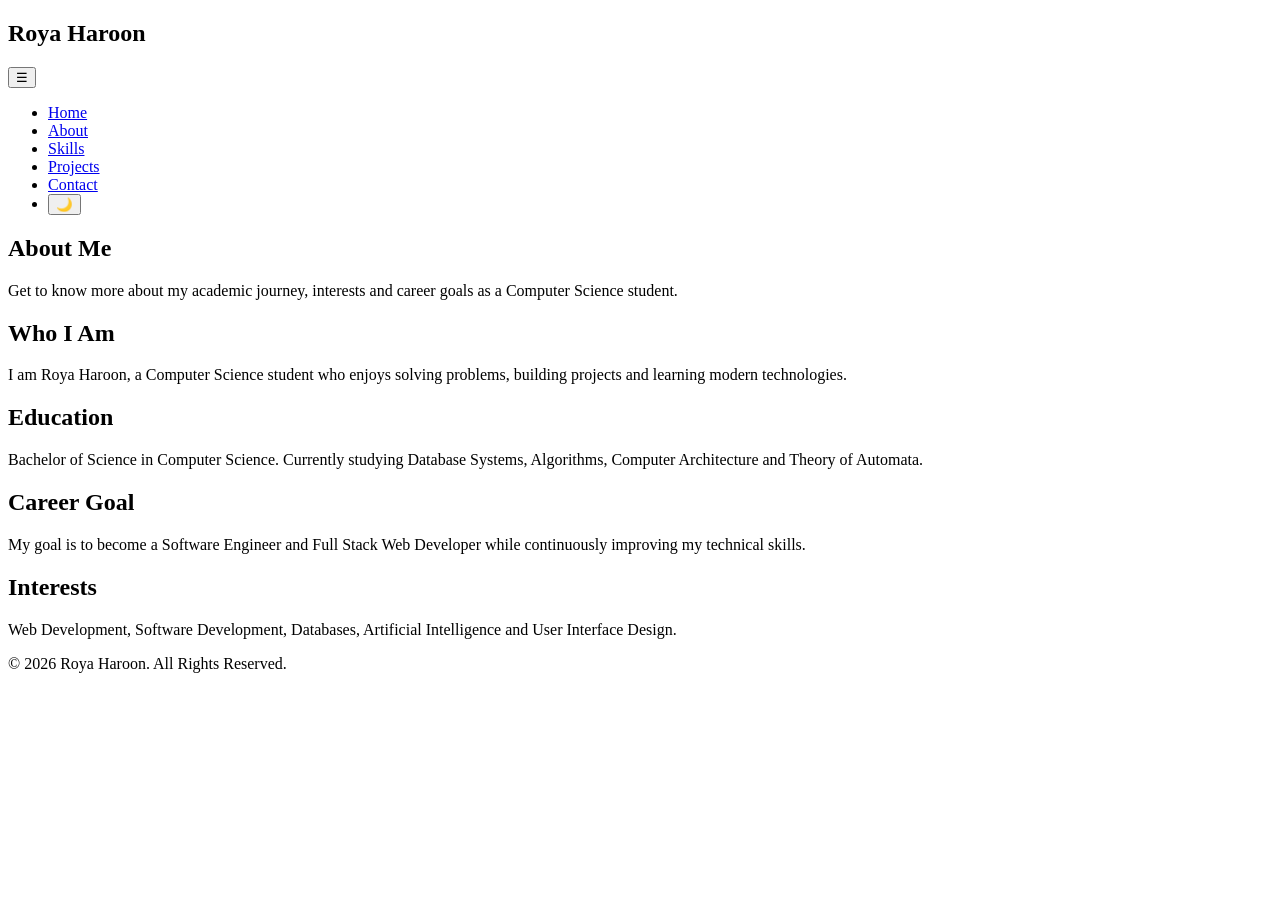
==== about.html @ 094d75e0 "Add files via upload" ====
<!DOCTYPE html>
<html lang="en">

<head>
    <meta charset="UTF-8">
    <meta name="viewport" content="width=device-width, initial-scale=1.0">
    <title>About | Roya Haroon</title>

    <link rel="stylesheet" href="Css/style.css">

    <link rel="preconnect" href="https://fonts.googleapis.com">
    <link rel="preconnect" href="https://fonts.gstatic.com" crossorigin>

    <link href="https://fonts.googleapis.com/css2?family=Poppins:wght@300;400;500;600;700&display=swap" rel="stylesheet">
</head>

<body>

<header>

    <nav>

        <h2 class="logo">Roya Haroon</h2>

        <button class="menu-btn" id="menuBtn">☰</button>

        <ul class="nav-links" id="navLinks">

            <li><a href="index.html">Home</a></li>

            <li><a href="about.html" class="active">About</a></li>

            <li><a href="skills.html">Skills</a></li>

            <li><a href="projects.html">Projects</a></li>

            <li><a href="contact.html">Contact</a></li>

            <li>
                <button id="themeBtn">🌙</button>
            </li>

        </ul>

    </nav>

</header>

<main>

<section class="page-header">

    <h1>About Me</h1>

    <p>
        Get to know more about my academic journey, interests and career goals as a Computer Science student.
    </p>

</section>

<section class="info-grid">

    <div class="info-card">

        <h2>Who I Am</h2>

        <p>
            I am Roya Haroon, a Computer Science student who enjoys solving problems, building projects and learning modern technologies.
        </p>

    </div>

    <div class="info-card">

        <h2>Education</h2>

        <p>
            Bachelor of Science in Computer Science. Currently studying Database Systems, Algorithms, Computer Architecture and Theory of Automata.
        </p>

    </div>

    <div class="info-card">

        <h2>Career Goal</h2>

        <p>
            My goal is to become a Software Engineer and Full Stack Web Developer while continuously improving my technical skills.
        </p>

    </div>

    <div class="info-card">

        <h2>Interests</h2>

        <p>
            Web Development, Software Development, Databases, Artificial Intelligence and User Interface Design.
        </p>

    </div>

</section>

</main>

<footer>

    <p>
        © 2026 Roya Haroon. All Rights Reserved.
    </p>

</footer>

<script src="Js/script.js"></script>

</body>

</html>
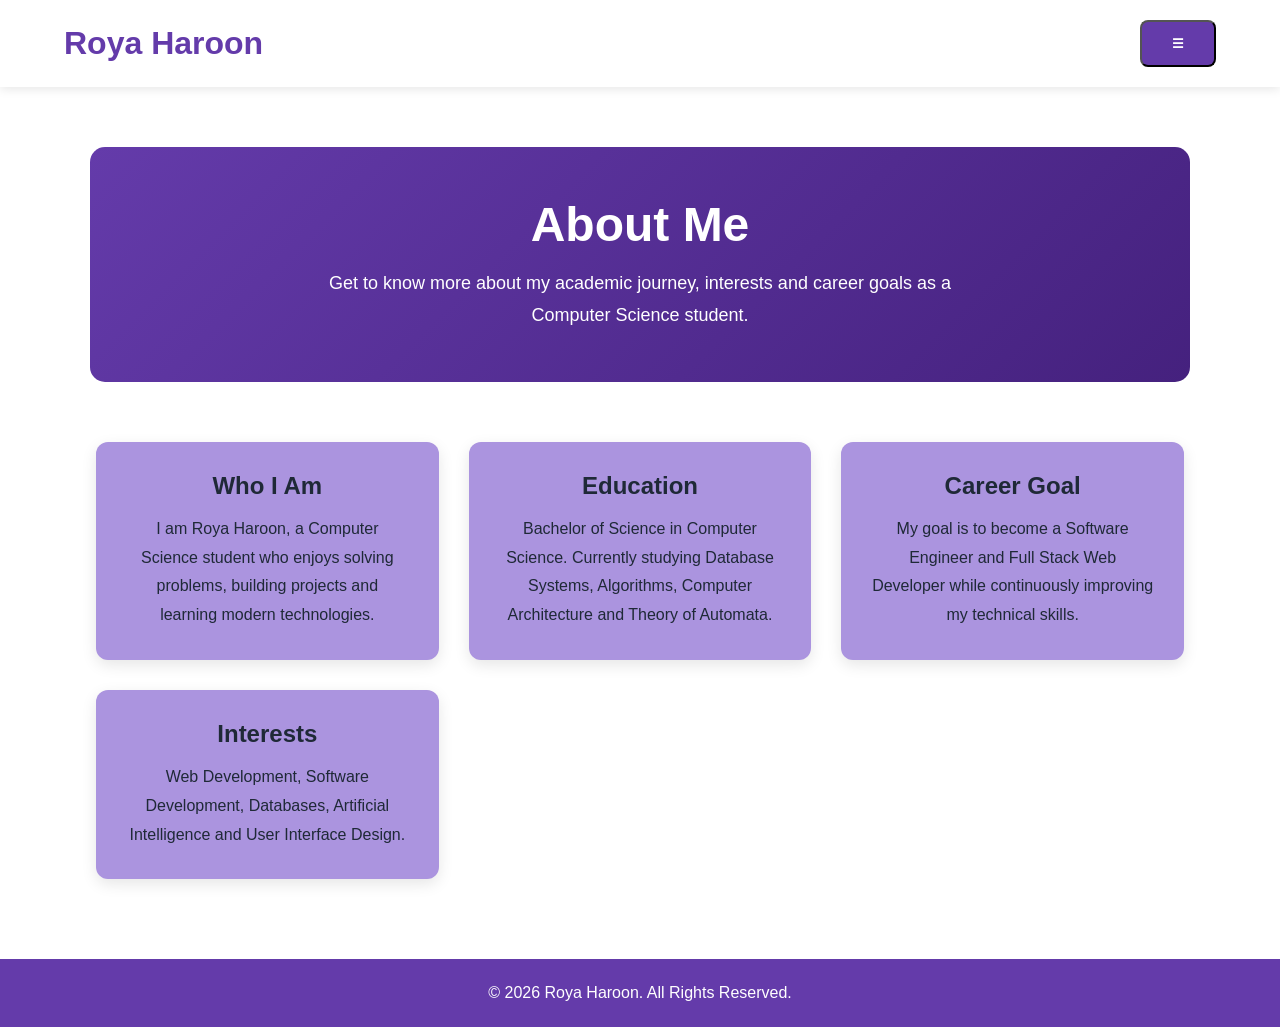
==== commit f82bf09b: "updated version" ====
--- a/about.html
+++ b/about.html
@@ -6,7 +6,7 @@
     <meta name="viewport" content="width=device-width, initial-scale=1.0">
     <title>About | Roya Haroon</title>
 
-    <link rel="stylesheet" href="Css/style.css">
+    <link rel="stylesheet" href="style.css">
 
     <link rel="preconnect" href="https://fonts.googleapis.com">
     <link rel="preconnect" href="https://fonts.gstatic.com" crossorigin>
@@ -112,7 +112,7 @@
 
 </footer>
 
-<script src="Js/script.js"></script>
+<script src="script.js"></script>
 
 </body>
 
--- a/style.css
+++ b/style.css
@@ -0,0 +1,537 @@
+/* ===========================
+   GOOGLE FONT & RESET
+=========================== */
+
+*{
+    margin:0;
+    padding:0;
+    box-sizing:border-box;
+}
+
+:root{
+
+    --primary:#643baa;
+    --secondary:#45217e;
+
+    --text:#1f2937;
+
+    --background:#ffffff;
+
+    --card:#ab94df;
+
+    --shadow:0 5px 15px rgba(0,0,0,.1);
+
+}
+
+.page-header{
+    width:90%;
+    max-width:1100px;
+    margin:60px auto;
+    padding:50px;
+    text-align:center;
+    background:linear-gradient(135deg,var(--primary),var(--secondary));
+    color:white;
+    border-radius:15px;
+}
+
+.page-header h1{
+    font-size:48px;
+    margin-bottom:15px;
+}
+
+.page-header p{
+    font-size:18px;
+    max-width:700px;
+    margin:auto;
+    line-height:1.8;
+}
+
+/* Dark Mode */
+
+.dark-mode{
+
+    --background:#0f172a;
+
+    --text:#f1f5f9;
+
+    --card:#1e293b;
+
+}
+
+/* ===========================
+   BODY
+=========================== */
+
+body{
+
+    font-family:'Poppins',sans-serif;
+
+    background:var(--background);
+
+    color:var(--text);
+
+    transition:.4s;
+
+}
+
+/* ===========================
+   NAVBAR
+=========================== */
+
+header{
+    position:sticky;
+    top:0;
+    background:var(--background);
+    box-shadow:0 2px 10px rgba(0,0,0,0.1);
+    z-index:1000;
+}
+
+nav{
+    width:90%;
+    margin:auto;
+
+    display:flex;
+
+    justify-content:space-between;
+
+    align-items:center;
+
+    padding:20px 0;
+}
+
+.logo{
+    font-size:32px;
+    font-weight:700;
+    color:var(--primary);
+}
+
+.nav-links.show{
+    display: flex;
+}
+
+.nav-links{
+    list-style:none;
+
+    display:none;
+
+    align-items:center;
+
+    gap:30px;
+}
+
+.nav-links a{
+    text-decoration:none;
+    color:var(--text);
+    font-weight:500;
+    transition:.3s;
+}
+
+.nav-links a:hover{
+    color:var(--primary);
+}
+
+.active{
+    color:var(--primary);
+}
+/* ===========================
+   HERO SECTION
+=========================== */
+
+.hero{
+    width:90%;
+    margin:80px auto;
+    display:flex;
+    justify-content:space-between;
+    align-items:center;
+    gap:60px;
+    min-height:80vh;
+}
+
+.hero-text{
+    flex:1;
+}
+
+.hero-text h1{
+    font-size:58px;
+    margin-bottom:15px;
+    color:var(--text);
+}
+
+.hero-text span{
+    color:var(--primary);
+}
+
+.hero-text h3{
+    font-size:28px;
+    font-weight:500;
+    margin-bottom:20px;
+    color:#666;
+}
+
+.hero-text p{
+    font-size:18px;
+    line-height:1.8;
+    margin-bottom:35px;
+}
+
+.hero-buttons{
+    display:flex;
+    gap:20px;
+    flex-wrap:wrap;
+}
+/* ===========================
+   HERO BUTTONS
+=========================== */
+
+.hero-buttons{
+
+    display:flex;
+
+    gap:20px;
+
+    margin-top:20px;
+
+}
+
+.menu-btn{
+
+    display:block;
+
+    padding:14px 30px;
+
+    background:var(--primary);
+
+    color:white;
+
+    text-decoration:none;
+
+    border-radius:8px;
+
+    font-weight:600;
+
+    transition:.3s;
+
+}
+
+.menu-btn:hover{
+
+    background:var(--secondary);
+
+    transform:translateY(-3px);
+
+}
+
+.outline{
+
+    background:transparent;
+
+    color:var(--primary);
+
+    border:2px solid var(--primary);
+
+}
+
+.outline:hover{
+
+    background:var(--primary);
+
+    color:white;
+
+}
+
+/* ===========================
+   HERO IMAGE
+=========================== */
+
+.hero-image{
+    flex:1;
+    display:flex;
+    justify-content:center;
+    align-items:center;
+}
+
+.hero-image img{
+    width:350px;
+    height:350px;
+    object-fit:cover;
+    border-radius:50%;
+    border:6px solid var(--primary);
+    box-shadow:0 15px 30px rgba(0,0,0,.15);
+    transition:.3s ease;
+    display: block;
+    margin: auto;
+}
+
+.hero-image img:hover{
+    transform:scale(1.05);
+}
+/* ===========================
+   ABOUT SUMMARY
+=========================== */
+
+.summary{
+
+    width:90%;
+
+    margin:80px auto;
+
+    text-align:center;
+
+}
+
+.summary h2{
+
+    font-size:36px;
+
+    color:var(--primary);
+
+    margin-bottom:20px;
+
+}
+
+.summary p{
+
+    max-width:850px;
+
+    margin:auto;
+
+    line-height:1.8;
+
+    font-size:18px;
+
+}
+
+/* ===========================
+   HIGHLIGHT CARDS
+=========================== */
+
+.info-grid{
+    width:85%;
+    max-width:1200px;
+    margin:60px auto;
+    display:grid;
+    grid-template-columns:repeat(auto-fit,minmax(280px,1fr));
+    gap:30px;
+}
+
+.info-card{
+    background:var(--card);
+    padding:30px;
+    border-radius:12px;
+    box-shadow:0 5px 15px rgba(0,0,0,.1);
+    transition:.3s ease;
+    text-align:center;
+}
+
+.info-card h2{
+    margin-bottom:15px;
+}
+
+.info-card p{
+    margin-top:10px;
+    line-height:1.8;
+}
+
+.info-card:hover{
+    transform:translateY(-8px);
+    box-shadow:0 15px 30px rgba(0,0,0,.15);
+}
+
+
+
+/* ===========================
+   FOOTER
+=========================== */
+
+footer{
+    background:var(--primary);
+    color:white;
+    text-align:center;
+    padding:25px;
+    margin-top:80px;
+}
+
+
+/* ===========================
+   RESPONSIVE DESIGN
+=========================== */
+
+@media (max-width:900px){
+
+    .hero{
+
+        flex-direction:column-reverse;
+
+        text-align:center;
+
+        padding:60px 0;
+
+    }
+
+    .hero-text h1{
+
+        font-size:42px;
+
+    }
+
+    .hero-text h3{
+
+        font-size:24px;
+
+    }
+
+    .hero-image img{
+
+        width:260px;
+
+        height:260px;
+
+    }
+
+    .hero-buttons{
+
+        justify-content:center;
+
+        flex-wrap:wrap;
+
+    }
+
+    .highlights{
+
+        grid-template-columns:1fr;
+
+    }
+
+    .menu-btn{
+
+        display:block;
+
+    }
+
+    .nav-links{
+
+        position:absolute;
+
+        top:80px;
+
+        left:0;
+
+        width:100%;
+
+        background:var(--background);
+
+        flex-direction:column;
+
+        gap:20px;
+
+        padding:25px 0;
+
+        display:none;
+
+        box-shadow:var(--shadow);
+
+    }
+
+    .nav-links.show{
+
+        display:flex;
+
+    }
+
+}
+
+
+/* ===========================
+   SMALL PHONES
+=========================== */
+
+@media(max-width:768px){
+
+    .hero{
+        flex-direction:column-reverse;
+        text-align:center;
+    }
+
+    .hero-text h1{
+        font-size:42px;
+    }
+
+    .hero-image img{
+        width:250px;
+        height:250px;
+    }
+
+    .hero-buttons{
+        justify-content:center;
+    }
+
+    .nav-links{
+        display:none;
+        position:absolute;
+        top:80px;
+        left:0;
+        width:100%;
+        background:var(--background);
+        flex-direction:column;
+        padding:30px 0;
+        box-shadow:0 5px 15px rgba(0,0,0,.1);
+    }
+
+    .nav-links.show{
+        display:flex;
+    }
+
+    .menu-btn{
+        display:block;
+    }
+}
+/* ===========================
+   CONTACT FORM
+=========================== */
+
+form{
+
+    width:90%;
+
+    max-width:700px;
+
+    margin:40px auto;
+
+    display:flex;
+
+    flex-direction:column;
+
+    gap:20px;
+
+}
+
+input,
+textarea{
+
+    width:100%;
+
+    padding:15px;
+
+    border:1px solid #ccc;
+
+    border-radius:8px;
+
+    font-size:16px;
+
+    font-family:'Poppins',sans-serif;
+
+}
+
+textarea{
+
+    resize:vertical;
+
+}
+
+form .btn{
+
+    border:none;
+
+    cursor:pointer;
+
+}
